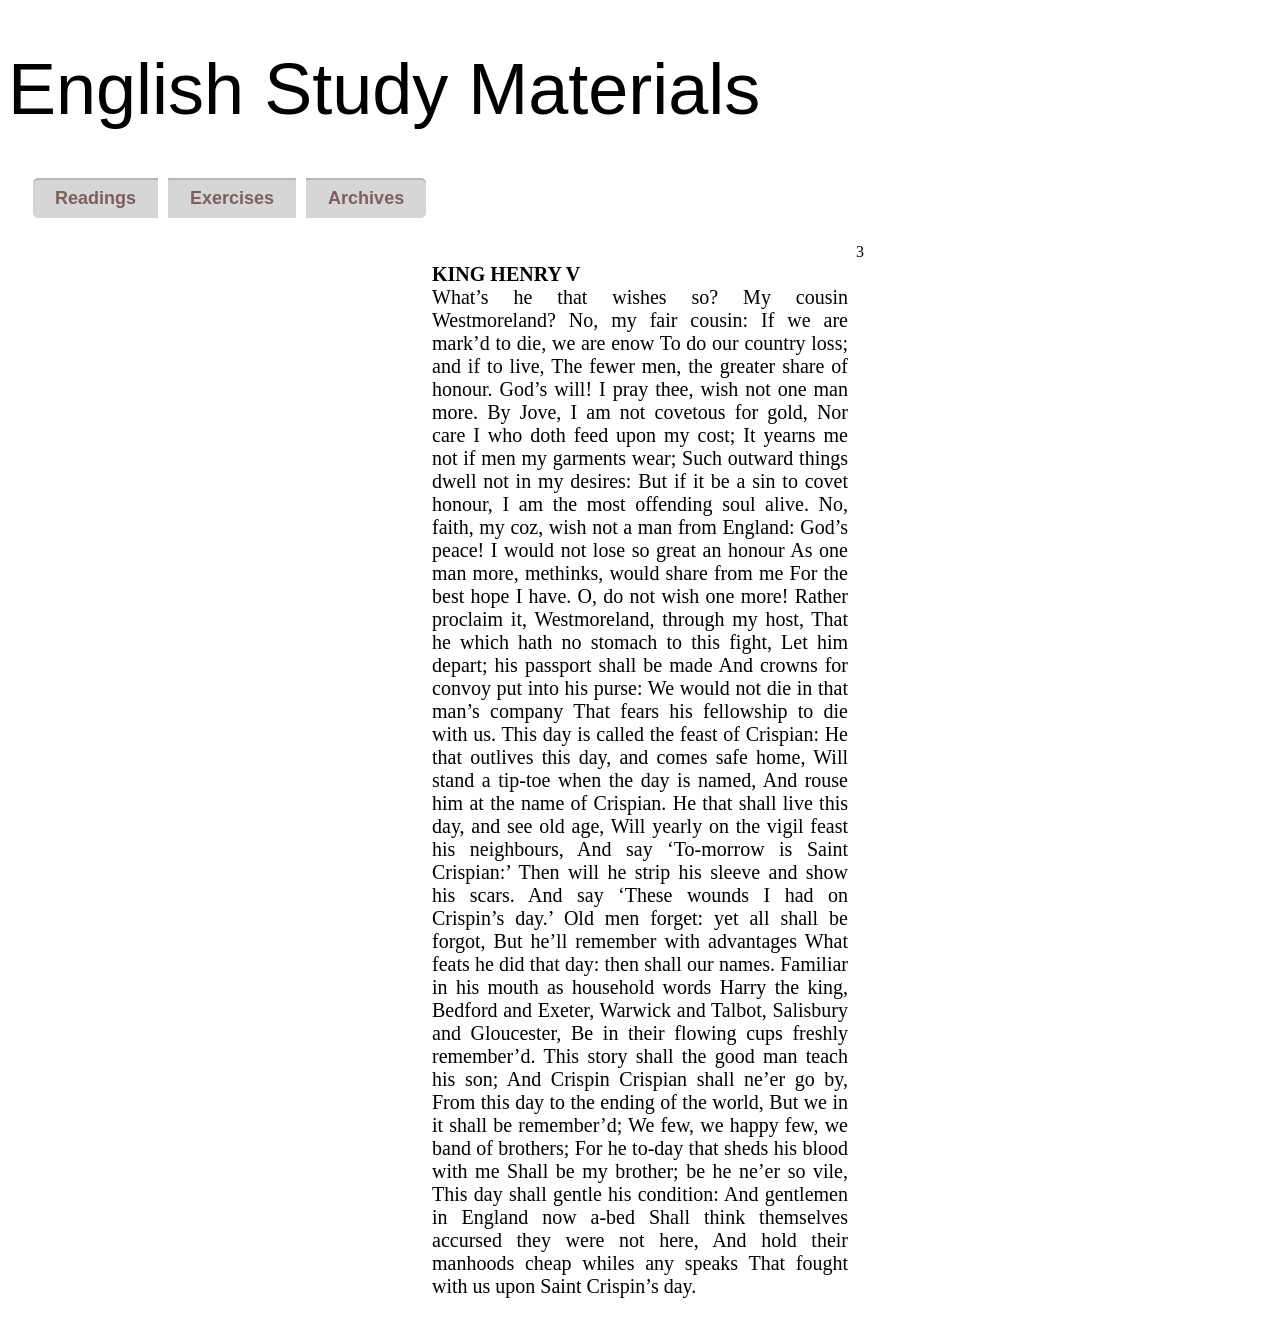
==== index.html @ 18cad993 "Initial commit" ====
<!DOCTYPE html>
<html lang="en">
<head>
    <meta charset="UTF-8">
    <meta name="viewport" content="width=device-width, initial-scale=1.0">
    <title>english study room</title>
    <link rel="stylesheet" href="style.css">
    <link rel="shortcut icon" href="favicon.ico" type="image/x-icon">
</head>
<body>
    <header>
        <!-- Animated Tittle -->
        <h1 class="tracking-in-contract">English Study Materials</h1>
        <!-- Input Boxes -->
        <div class="customCheckBoxHolder">
        <input class="customCheckBoxInput" id="cCB1" type="checkbox">
    <label class="customCheckBoxWrapper" for="cCB1">
        <div class="customCheckBox">
            <div class="inner">Readings</div>
        </div>
    </label>

    <input class="customCheckBoxInput" id="cCB2" type="checkbox">
    <label class="customCheckBoxWrapper" for="cCB2">
        <div class="customCheckBox">
            <div class="inner">Exercises</div>
        </div>
    </label>

    <input class="customCheckBoxInput" id="cCB3" type="checkbox">
    <label class="customCheckBoxWrapper" for="cCB3">
        <div class="customCheckBox">
            <div class="inner" href="archive.html">Archives</div>
        </div>
    </label>
</div>
    </header>

<section class="layout">
    <div>
    
            
    </div>

    <!-- DIV 2 -->
    <div>
        <p class="Shakespeare-passage">
            <b>KING HENRY V</b>
            <br>
What’s he that wishes so?
My cousin Westmoreland? No, my fair cousin:
If we are mark’d to die, we are enow
To do our country loss; and if to live,
The fewer men, the greater share of honour.
God’s will! I pray thee, wish not one man more.
By Jove, I am not covetous for gold,
Nor care I who doth feed upon my cost;
It yearns me not if men my garments wear;
Such outward things dwell not in my desires:
But if it be a sin to covet honour,
I am the most offending soul alive.
No, faith, my coz, wish not a man from England:
God’s peace! I would not lose so great an honour
As one man more, methinks, would share from me
For the best hope I have. O, do not wish one more!
Rather proclaim it, Westmoreland, through my host,
That he which hath no stomach to this fight,
Let him depart; his passport shall be made
And crowns for convoy put into his purse:
We would not die in that man’s company
That fears his fellowship to die with us.
This day is called the feast of Crispian:
He that outlives this day, and comes safe home,
Will stand a tip-toe when the day is named,
And rouse him at the name of Crispian.
He that shall live this day, and see old age,
Will yearly on the vigil feast his neighbours,
And say ‘To-morrow is Saint Crispian:’
Then will he strip his sleeve and show his scars.
And say ‘These wounds I had on Crispin’s day.’
Old men forget: yet all shall be forgot,
But he’ll remember with advantages
What feats he did that day: then shall our names.
Familiar in his mouth as household words
Harry the king, Bedford and Exeter,
Warwick and Talbot, Salisbury and Gloucester,
Be in their flowing cups freshly remember’d.
This story shall the good man teach his son;
And Crispin Crispian shall ne’er go by,
From this day to the ending of the world,
But we in it shall be remember’d;
We few, we happy few, we band of brothers;
For he to-day that sheds his blood with me
Shall be my brother; be he ne’er so vile,
This day shall gentle his condition:
And gentlemen in England now a-bed
Shall think themselves accursed they were not here,
And hold their manhoods cheap whiles any speaks
That fought with us upon Saint Crispin’s day.
</p>

    </div>
    <div>3</div>

</section>
    
</body>
</html>
---- style.css ----
html {
    scroll-behavior: smooth;
}

/* Animated Tittle */
h1 {
  font-family: 'Helvetica';
  font-size: 72px;
  font-weight:400;
}

.tracking-in-contract {
	-webkit-animation: tracking-in-contract 0.9s cubic-bezier(0.215, 0.610, 0.355, 1.000) both;
	        animation: tracking-in-contract 0.9s cubic-bezier(0.215, 0.610, 0.355, 1.000) both;
}

@-webkit-keyframes tracking-in-contract {
  0% {
    letter-spacing: 1em;
    opacity: 0;
  }
  40% {
    opacity: 0.6;
  }
  100% {
    letter-spacing: normal;
    opacity: 1;
  }
}
@keyframes tracking-in-contract {
  0% {
    letter-spacing: 1em;
    opacity: 0;
  }
  40% {
    opacity: 0.6;
  }
  100% {
    letter-spacing: normal;
    opacity: 1;
  }
}

/* DIVS */
.Shakespeare-passage {
  max-width: 480px;
  text-align: justify;
  font-size: 20px;
  
}

/* Main Input Boxes */
.customCheckBoxInput {
  display: none;
}

.customCheckBoxHolder {
  margin: 25px;
  display: flex;
  gap: 10px;
}

.customCheckBox {
  width: fit-content;
  position: relative;
  overflow: hidden;
  cursor: pointer;
  user-select: none;
  padding: 4px 22px;
  background-color: rgba(0, 0, 0, 0.16);
  border-radius: 0px;
  color: rgba(70, 19, 19, 0.61);
  transition-timing-function: cubic-bezier(0.25, 0.8, 0.25, 1);
  transition-duration: 300ms;
  transition-property: color, background-color, box-shadow;
  display: flex;
  height: 32px;
  align-items: center;
  box-shadow: rgba(0, 0, 0, 0.15) 0px 2px 1px 0px inset, rgba(255, 255, 255, 0.63) 0px 1px 1px 0px;
  outline: none;
  justify-content: center;
  min-width: 55px;
}

.customCheckBox:hover {
  background-color: #2c2c2c;
  color: white;
  box-shadow: rgba(0, 0, 0, 0.23) 0px -4px 1px 0px inset, rgba(255, 255, 255, 0.17) 0px -1px 1px 0px, rgba(0, 0, 0, 0.17) 0px 2px 4px 1px;
}

.customCheckBox .inner {
  font-size: 18px;
  font-weight: 600;
  font-family: 'Franklin Gothic Medium', 'Arial Narrow', Arial, sans-serif;
  pointer-events: none;
  transition-timing-function: cubic-bezier(0.25, 0.8, 0.25, 1);
  transition-duration: 300ms;
  transition-property: transform;
  transform: translateY(0px);
}

.customCheckBox:hover .inner {
  transform: translateY(-2px);
}

.customCheckBoxWrapper:first-of-type .customCheckBox {
  border-bottom-left-radius: 5px;
  border-top-left-radius: 5px;
  border-right: 0px;
}

.customCheckBoxWrapper:last-of-type .customCheckBox {
  border-bottom-right-radius: 5px;
  border-top-right-radius: 5px;
  border-left: 0px;
}

.customCheckBoxInput:checked + .customCheckBoxWrapper .customCheckBox {
  background-color: #550423d2;
  color: white;
  box-shadow: rgba(0, 0, 0, 0.23) 0px -4px 1px 0px inset, rgba(255, 255, 255, 0.17) 0px -1px 1px 0px, rgba(0, 0, 0, 0.17) 0px 2px 4px 1px;
}


/* MAIN LAYOUT */
.layout {
  width: 100%;

  display: grid;
  grid-template-rows: 1fr;
  grid-template-columns: repeat(3, 1fr);
  gap: 8px;
}
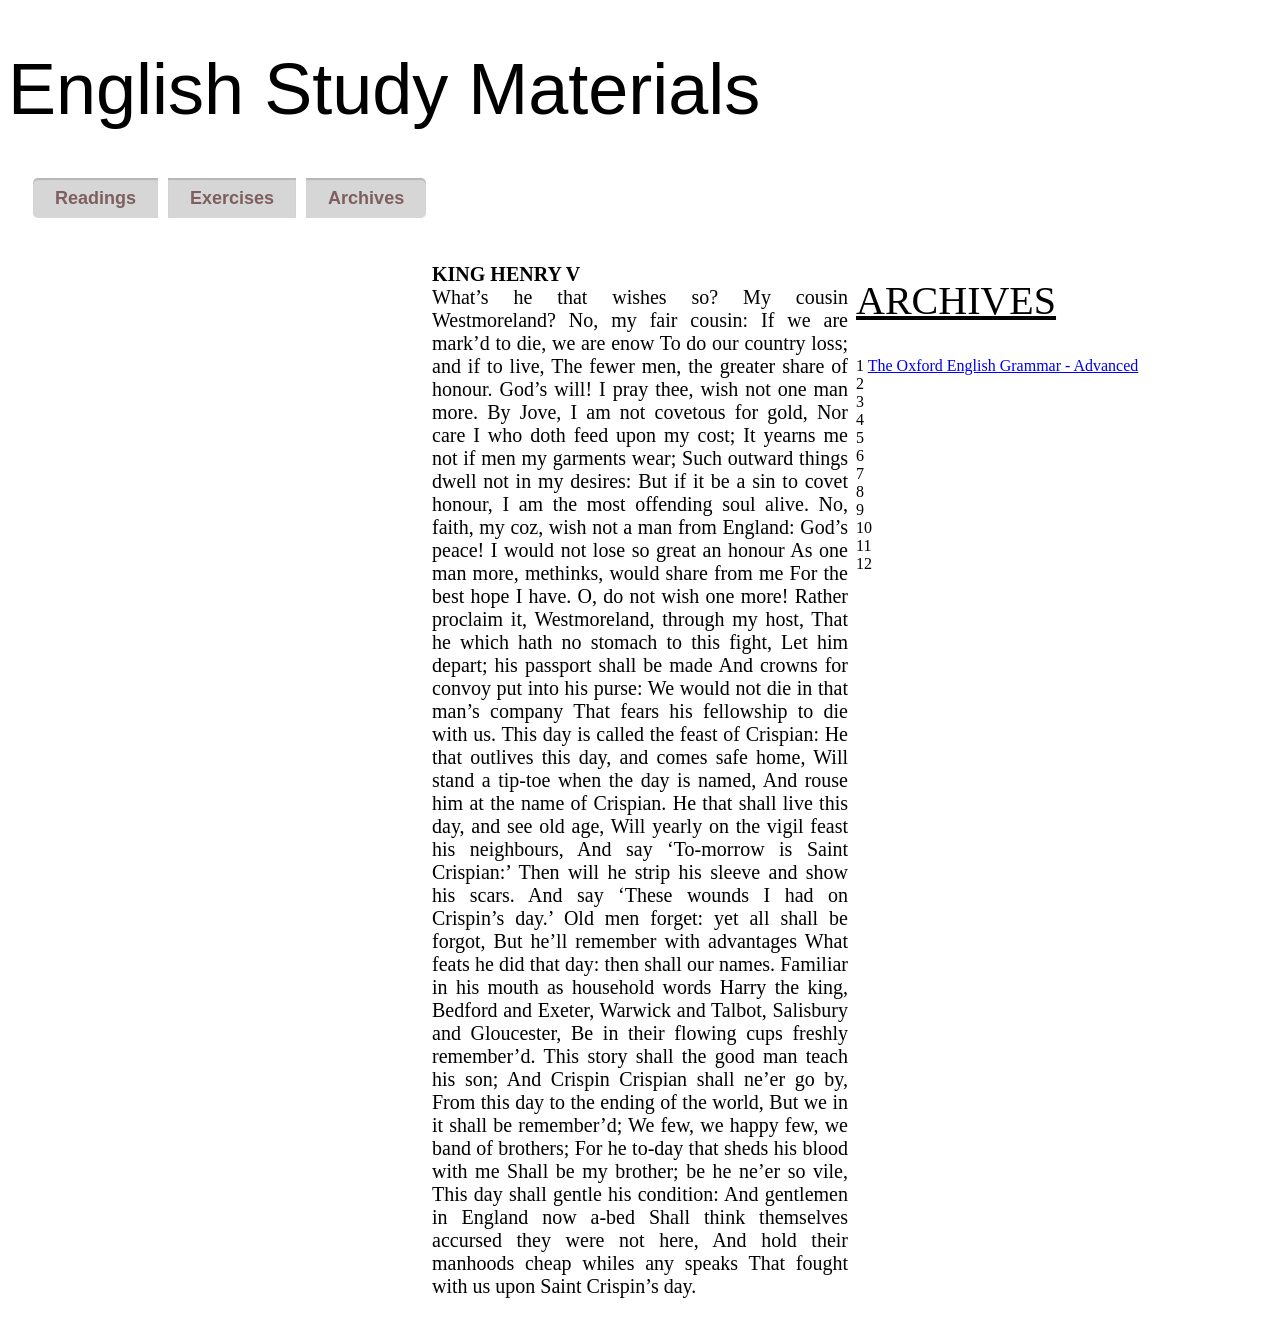
==== commit 8838e1b4: "Initial Commit" ====
--- a/index.html
+++ b/index.html
@@ -100,7 +100,49 @@
 </p>
 
     </div>
-    <div>3</div>
+    <div> 
+        <h2>ARCHIVES</h2>
+        <div class="links-layout">
+            <div class="pdf-1">1
+            <a href="assets/pdfs/TheOxfordEnglishGrammar_Advanced.pdf" target="_blank" rel="noopener noreferrer" aria-label="Open File in new tab (PDF)">The Oxford English Grammar - Advanced</a>
+            </div>
+            
+            <div class="pdf-2">2
+
+            </div>
+            <div class="pdf-3">3
+
+            </div>
+            <div class="pdf-4">4
+
+            </div>
+            <div class="pdf-5">5
+
+            </div>
+            <div class="pdf-6">6
+
+            </div>
+            <div class="pdf-7">7
+
+            </div>
+            <div class="pdf-8">8
+
+            </div>
+            <div class="pdf-9">9
+
+            </div>
+            <div class="pdf-10">10
+
+            </div>
+            <div class="pdf-11">11
+
+            </div>
+            <div class="pdf-12">12
+
+            </div>
+
+        </div>
+    </div>
 
 </section>
     
--- a/style.css
+++ b/style.css
@@ -7,6 +7,13 @@
   font-family: 'Helvetica';
   font-size: 72px;
   font-weight:400;
+}
+
+h2 {
+  font-family: 'Times New Roman', Times, serif;
+  font-size: 40px;
+  font-weight: 400;
+  text-decoration: underline;
 }
 
 .tracking-in-contract {
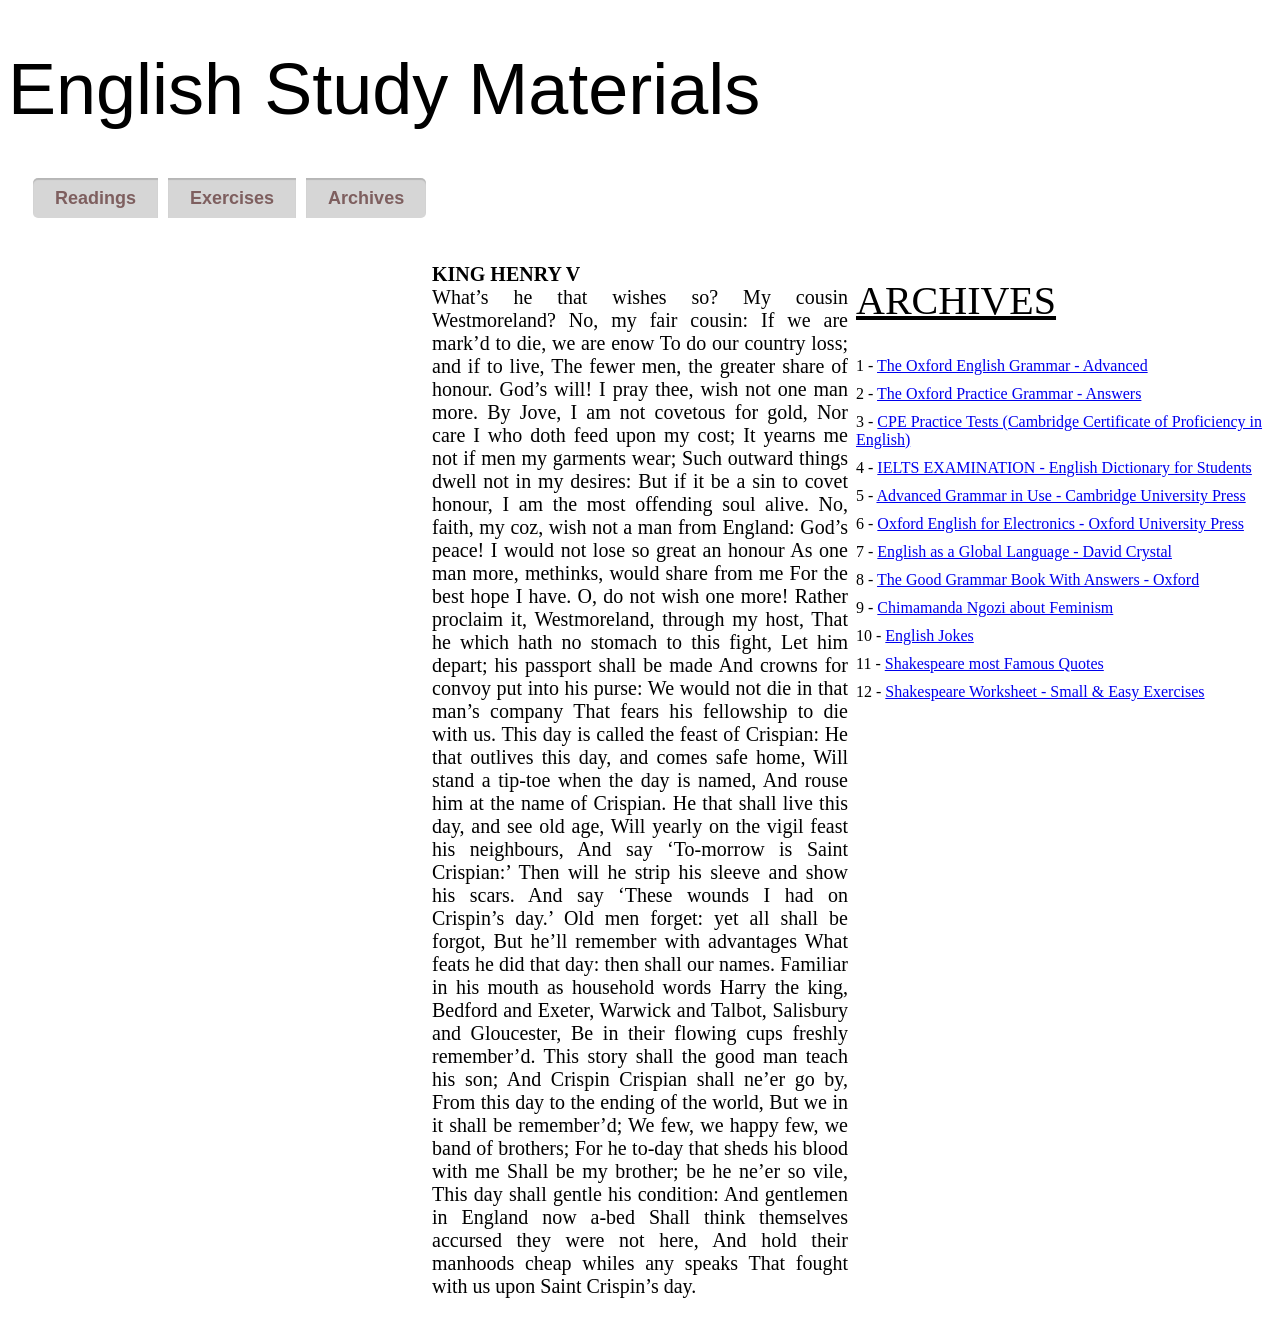
==== commit 0371d501: "Links style" ====
--- a/index.html
+++ b/index.html
@@ -103,42 +103,42 @@
     <div> 
         <h2>ARCHIVES</h2>
         <div class="links-layout">
-            <div class="pdf-1">1
+            <div class="pdf-1">1 -
             <a href="assets/pdfs/TheOxfordEnglishGrammar_Advanced.pdf" target="_blank" rel="noopener noreferrer" aria-label="Open File in new tab (PDF)">The Oxford English Grammar - Advanced</a>
             </div>
-            
-            <div class="pdf-2">2
 
+            <div class="pdf-2">2 -
+            <a href="assets/pdfs/OxfordPracticeGrammar_Answers.pdf" target="_blank" rel="noopener noreferrer" aria-label="Open File in a new tab (PDF)">The Oxford Practice Grammar - Answers</a>
             </div>
-            <div class="pdf-3">3
-
+            <div class="pdf-3">3 -
+            <a href="assets/pdfs/CpePracticeTests_1-1.pdf" target="_blank" rel="noopener noreferrer" aria-label="Open File in a new tab (PDF)">CPE Practice Tests (Cambridge Certificate of Proficiency in English)</a>
             </div>
-            <div class="pdf-4">4
-
+            <div class="pdf-4">4 -
+            <a href="assets/pdfs/DictionaryCambridgeEnglishGrammar.pdf" target="_blank" rel="noopener noreferrer" aria-label="Open File in a new tab (PDF)">IELTS EXAMINATION - English Dictionary for Students</a>
             </div>
-            <div class="pdf-5">5
-
+            <div class="pdf-5">5 -
+            <a href="assets/pdfs/CambridgeEnglish_Advanced.pdf" target="_blank" rel="noopener noreferrer" aria-label="Open File in a new tab (PDF)">Advanced Grammar in Use - Cambridge University Press</a>
             </div>
-            <div class="pdf-6">6
-
+            <div class="pdf-6">6 -
+            <a href="assets/pdfs/OxfordEnglish_Electronic.pdf" target="_blank" rel="noopener noreferrer" aria-label="Open File in a new tab (PDF)">Oxford English for Electronics - Oxford University Press</a>
             </div>
-            <div class="pdf-7">7
-
+            <div class="pdf-7">7 -
+            <a href="assets/pdfs/EnglishGlobalLanguage_DavidCrystal.pdf" target="_blank" rel="noopener noreferrer" aria-label="Open File in a new tab (PDF)">English as a Global Language - David Crystal</a>
             </div>
-            <div class="pdf-8">8
-
+            <div class="pdf-8">8 -
+            <a href="assets/pdfs/TheGoodGrammarBook.pdf" target="_blank" rel="noopener noreferrer" aria-label="Open File in a new tab (PDF)">The Good Grammar Book With Answers - Oxford</a>
             </div>
-            <div class="pdf-9">9
-
+            <div class="pdf-9">9 -
+            <a href="assets/pdfs/Chimamanda_Feminism.pdf" target="_blank" rel="noopener noreferrer" aria-label="Open File in a new tab (PDF)">Chimamanda Ngozi about Feminism</a>
             </div>
-            <div class="pdf-10">10
-
+            <div class="pdf-10">10 -
+            <a href="assets/pdfs/EnglishJokes.pdf" target="_blank" rel="noopener noreferrer" aria-label="Open File in a new tab (PDF)">English Jokes</a>
             </div>
-            <div class="pdf-11">11
-
+            <div class="pdf-11">11 -
+            <a href="assets/pdfs/ShakespeareQuotes.pdf" target="_blank" rel="noopener noreferrer" aria-label="Open File in a new tab (PDF)">Shakespeare most Famous Quotes</a>
             </div>
-            <div class="pdf-12">12
-
+            <div class="pdf-12">12 -
+            <a href="assets/pdfs/ShakespeareWorksheet.pdf" target="_blank" rel="noopener noreferrer" aria-label="Open File in a new tab (PDF)">Shakespeare Worksheet - Small & Easy Exercises</a>
             </div>
 
         </div>
--- a/style.css
+++ b/style.css
@@ -2,18 +2,11 @@
     scroll-behavior: smooth;
 }
 
-/* Animated Tittle */
+/* H1 Animated Tittle */
 h1 {
   font-family: 'Helvetica';
   font-size: 72px;
   font-weight:400;
-}
-
-h2 {
-  font-family: 'Times New Roman', Times, serif;
-  font-size: 40px;
-  font-weight: 400;
-  text-decoration: underline;
 }
 
 .tracking-in-contract {
@@ -48,12 +41,40 @@
   }
 }
 
-/* DIVS */
+h2 {
+  font-family: 'Times New Roman', Times, serif;
+  font-size: 40px;
+  font-weight: 400;
+  text-decoration: underline;
+}
+
+
+/* DIV WITH QUOTE */
 .Shakespeare-passage {
   max-width: 480px;
   text-align: justify;
   font-size: 20px;
   
+}
+
+/* LINKS */
+.links-layout {
+  width: 100%;
+
+  display: flex;
+  flex-direction: column;
+  gap: 10px;
+
+  justify-content: center;
+  align-items: flex-start;
+
+}
+
+.pdf-1 a:hover , .pdf-2 a:hover , .pdf-3 a:hover , .pdf-4 a:hover , .pdf-5 a:hover , .pdf-6 a:hover , .pdf-7 a:hover , .pdf-8 a:hover , .pdf-9 a:hover , .pdf-10 a:hover , .pdf-11 a:hover , .pdf-12 a:hover {
+    display: inline-block;
+    font-size: 20px;
+    padding: 4px;
+    transition: border-color 0.4s ease-in, padding 0.4s ease;
 }
 
 /* Main Input Boxes */
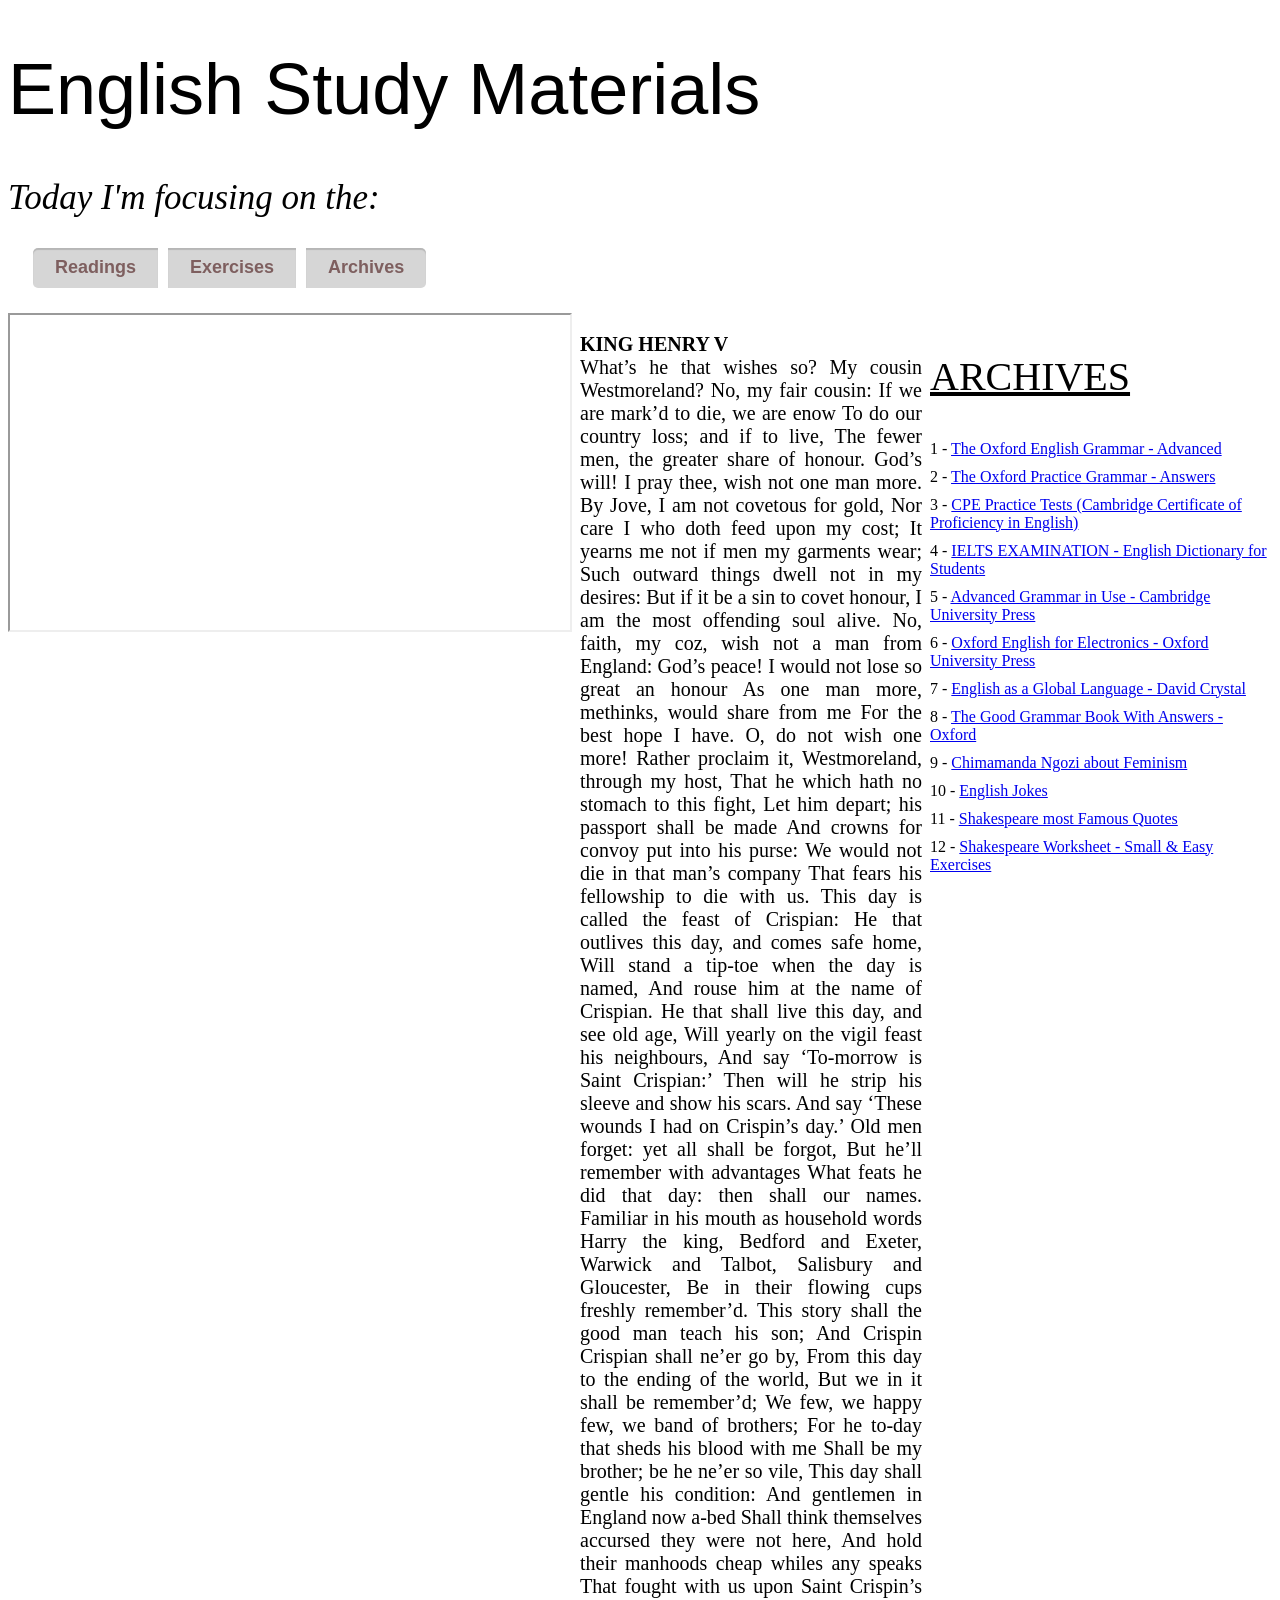
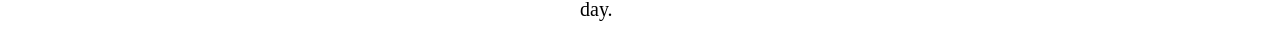
==== commit c211053a: "Add Video" ====
--- a/index.html
+++ b/index.html
@@ -11,6 +11,7 @@
     <header>
         <!-- Animated Tittle -->
         <h1 class="tracking-in-contract">English Study Materials</h1>
+        <h2>Today I'm focusing on the:</h2>
         <!-- Input Boxes -->
         <div class="customCheckBoxHolder">
         <input class="customCheckBoxInput" id="cCB1" type="checkbox">
@@ -38,8 +39,9 @@
 
 <section class="layout">
     <div>
-    
-            
+<iframe width="560" height="315" src="https://www.youtube.com/embed/FVS827fKYAk?si=3gd1fNKemx0274nP&amp;controls=0" 
+referrerpolicy="strict-origin-when-cross-origin" allowfullscreen>
+</iframe>
     </div>
 
     <!-- DIV 2 -->
@@ -101,7 +103,7 @@
 
     </div>
     <div> 
-        <h2>ARCHIVES</h2>
+        <h3>ARCHIVES</h3>
         <div class="links-layout">
             <div class="pdf-1">1 -
             <a href="assets/pdfs/TheOxfordEnglishGrammar_Advanced.pdf" target="_blank" rel="noopener noreferrer" aria-label="Open File in new tab (PDF)">The Oxford English Grammar - Advanced</a>
--- a/style.css
+++ b/style.css
@@ -42,11 +42,21 @@
 }
 
 h2 {
+  font-size: 35px;
+  font-family: 'Times New Roman', Times, serif;
+  font-style: italic;
+  font-weight: 300;
+ 
+}
+
+h3 {
   font-family: 'Times New Roman', Times, serif;
   font-size: 40px;
   font-weight: 400;
   text-decoration: underline;
 }
+
+/* DIV VIDEO */
 
 
 /* DIV WITH QUOTE */
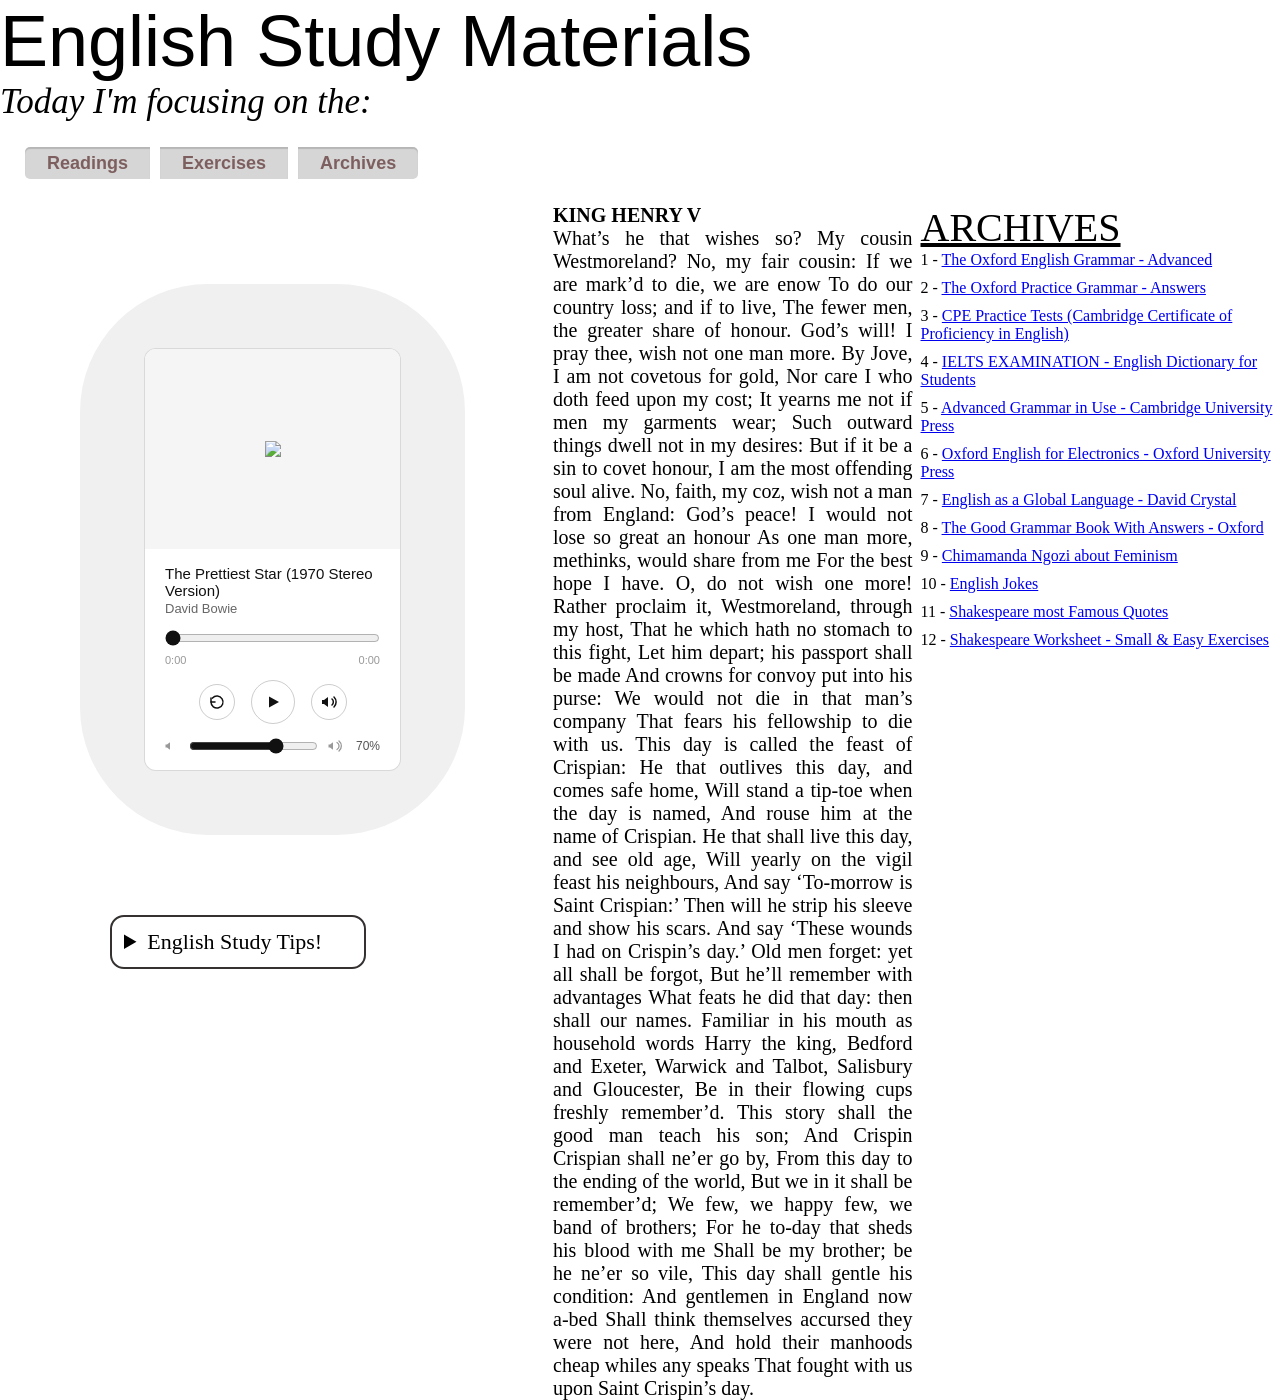
==== commit 748f03b1: "Add Music Card e Update CSS" ====
--- a/index.html
+++ b/index.html
@@ -35,13 +35,122 @@
         </div>
     </label>
 </div>
-    </header>
+</header>
+
 
 <section class="layout">
+    <!-- DIV 1 -->
     <div>
-<iframe width="560" height="315" src="https://www.youtube.com/embed/FVS827fKYAk?si=3gd1fNKemx0274nP&amp;controls=0" 
-referrerpolicy="strict-origin-when-cross-origin" allowfullscreen>
-</iframe>
+        <!-- Music Card-->
+     <div class="card-body">
+<div class="card">
+   <div class="card__media">
+    <div class="card__media-placeholder">
+      <img src="assets/dps-dancing.gif">
+     </div>
+  </div>
+ 
+  <!-- Music Body -->
+  <div class="card__body">
+ 
+    <!-- Track info -->
+    <p class="track__title">The Prettiest Star (1970 Stereo Version)</p>
+    <p class="track__artist">David Bowie</p>
+ 
+    <!-- PROGRESS BAR -->
+    <input
+      type="range"
+      id="progress"
+      class="progress__bar"
+      min="0" max="100" value="0" step="1"
+      oninput="seekAudio(this.value)">
+    <div class="progress__times">
+      <span id="current-time">0:00</span>
+      <span id="total-time">0:00</span>
+    </div>
+ 
+    <!-- CONTROLS -->
+    <div class="controls">
+ 
+      <!-- Restart -->
+      <button class="btn btn--sm" onclick="restartAudio()" title="Restart">
+        <svg width="16" height="16" viewBox="0 0 16 16" fill="none">
+          <path d="M2 8a6 6 0 1 0 1.5-3.9" stroke="currentColor" stroke-width="1.5" stroke-linecap="round"/>
+          <path d="M2 4v4h4" stroke="currentColor" stroke-width="1.5" stroke-linecap="round" stroke-linejoin="round"/>
+        </svg>
+      </button>
+ 
+      <!-- Play / Pause -->
+      <button class="btn btn--play" onclick="togglePlay()" id="play-btn" title="Play / Pause">
+        <!-- Play icon (triangle) — visible by default -->
+        <svg id="play-icon" width="18" height="18" viewBox="0 0 18 18" fill="none">
+          <path d="M5 3.5l10 5.5-10 5.5V3.5z" fill="currentColor"/>
+        </svg>
+        <!-- Pause icon -->
+        <svg id="pause-icon" width="18" height="18" viewBox="0 0 18 18" fill="none" style="display:none;">
+          <rect x="4" y="3" width="3.5" height="12" rx="1" fill="currentColor"/>
+          <rect x="10.5" y="3" width="3.5" height="12" rx="1" fill="currentColor"/>
+        </svg>
+      </button>
+ 
+      <!-- Mute / Unmute -->
+      <button class="btn btn--sm" onclick="toggleMute()" id="mute-btn" title="Mute / Unmute">
+        <svg id="vol-icon" width="16" height="16" viewBox="0 0 16 16" fill="none">
+          <path d="M3 6H1v4h2l4 3V3L3 6z" fill="currentColor"/>
+          <path d="M11 5a4 4 0 0 1 0 6" stroke="currentColor" stroke-width="1.5" stroke-linecap="round"/>
+          <path d="M13 3a7 7 0 0 1 0 10" stroke="currentColor" stroke-width="1.5" stroke-linecap="round"/>
+        </svg>
+        <svg id="mute-icon" width="16" height="16" viewBox="0 0 16 16" fill="none" style="display:none;">
+          <path d="M3 6H1v4h2l4 3V3L3 6z" fill="currentColor"/>
+          <path d="M13 5l-4 4m0-4l4 4" stroke="currentColor" stroke-width="1.5" stroke-linecap="round"/>
+        </svg>
+      </button>
+ 
+    </div>
+ 
+    <!-- VOLUME SLIDER -->
+    <div class="volume">
+      <!-- Low-volume icon (left) -->
+      <svg class="volume__icon" width="14" height="14" viewBox="0 0 14 14" fill="none">
+        <path d="M2 5.5H0.5v3H2l3 2.25V3.25L2 5.5z" fill="currentColor"/>
+      </svg>
+ 
+      <input
+        type="range"
+        id="volume"
+        class="volume__slider"
+        min="0" max="100" value="70" step="1"
+        oninput="setVolume(this.value)">
+ 
+      <!-- High-volume icon (right) -->
+      <svg class="volume__icon" width="14" height="14" viewBox="0 0 14 14" fill="none">
+        <path d="M2 5.5H0.5v3H2l3 2.25V3.25L2 5.5z" fill="currentColor"/>
+        <path d="M9 3.5a4 4 0 0 1 0 7" stroke="currentColor" stroke-width="1.3" stroke-linecap="round"/>
+        <path d="M11 2a6.5 6.5 0 0 1 0 10" stroke="currentColor" stroke-width="1.3" stroke-linecap="round"/>
+      </svg>
+ 
+      <!-- Live percentage readout -->
+      <span class="volume__label" id="vol-label">70%</span>
+    </div>
+    
+  <!-- Audio -->
+<audio id="audio" src="assets/David Bowie - The Prettiest Star (1970 stereo version).mp3" preload="metadata"></audio>
+  </div>
+
+</div>
+</div>
+<details class="collapse">
+            <summary class="collapse-tittle">English Study Tips!</summary>
+            <div class="collapse-content">
+                <ul>
+                    <li><h3>Stay consistent</h3>Regular practice beats marathon sessions. <i>Even 15 minutes daily is more effective than several hours once a week.</i></li>
+                    <li><h3>Don't fear mistakes</h3>They're a natural part of the process and help you identify areas that need more attention.</li>
+                    <li><h3>Immerse yourself in English</h3>Change your phone's language to English, watch movies with subtitles, listen to English music, and read English news websites.</li>
+                    <li><h3>Practice with others</h3>It helps you stay motivated, practice conversation skills, learn from others' questions, <i>and build confidence speaking.</i></li>
+                </ul>
+            </div>
+        </details>
+
     </div>
 
     <!-- DIV 2 -->
@@ -103,7 +212,7 @@
 
     </div>
     <div> 
-        <h3>ARCHIVES</h3>
+        <h3 class="archives-tittle">ARCHIVES</h3>
         <div class="links-layout">
             <div class="pdf-1">1 -
             <a href="assets/pdfs/TheOxfordEnglishGrammar_Advanced.pdf" target="_blank" rel="noopener noreferrer" aria-label="Open File in new tab (PDF)">The Oxford English Grammar - Advanced</a>
@@ -147,6 +256,110 @@
     </div>
 
 </section>
-    
+    <script>
+      // ── References to DOM elements ──────────
+  const audio         = document.getElementById('audio');
+  const progressBar   = document.getElementById('progress');
+  const currentTimeEl = document.getElementById('current-time');
+  const totalTimeEl   = document.getElementById('total-time');
+  const playIcon      = document.getElementById('play-icon');
+  const pauseIcon     = document.getElementById('pause-icon');
+  const volIcon       = document.getElementById('vol-icon');
+  const muteIcon      = document.getElementById('mute-icon');
+  const volLabel      = document.getElementById('vol-label');
+ 
+  // Set initial volume to 80%
+  audio.volume = 0.8;
+ 
+  // ── Helper: formats seconds → "m:ss" ────
+  // e.g. 90 → "1:30"
+  function fmt(seconds) {
+    const m   = Math.floor(seconds / 60);
+    const sec = Math.floor(seconds % 60);
+    return m + ':' + (sec < 10 ? '0' : '') + sec;
+  }
+ 
+  // ── Event: metadata loaded ───────────────
+  // Fires once the browser knows the file's duration.
+  // We use it to fill in the total-time label.
+  audio.addEventListener('loadedmetadata', () => {
+    totalTimeEl.textContent = fmt(audio.duration);
+  });
+ 
+  // ── Event: playback progressing ─────────
+  // Fires ~4x per second while audio plays.
+  // Updates the progress bar thumb and current-time label.
+  audio.addEventListener('timeupdate', () => {
+    if (!audio.duration) return;
+    const percent = (audio.currentTime / audio.duration) * 100;
+    progressBar.value       = Math.round(percent);
+    currentTimeEl.textContent = fmt(audio.currentTime);
+  });
+ 
+  // ── Event: track ended ───────────────────
+  // Resets the play/pause button to "play" state.
+  audio.addEventListener('ended', () => {
+    playIcon.style.display  = '';
+    pauseIcon.style.display = 'none';
+  });
+ 
+  // ── Function: togglePlay() ───────────────
+  // Called by the play/pause button.
+  // Plays if paused, pauses if playing.
+  // Swaps the visible icon accordingly.
+  function togglePlay() {
+    if (audio.paused) {
+      audio.play();
+      playIcon.style.display  = 'none';
+      pauseIcon.style.display = '';
+    } else {
+      audio.pause();
+      playIcon.style.display  = '';
+      pauseIcon.style.display = 'none';
+    }
+  }
+ 
+  // ── Function: seekAudio(value) ───────────
+  // Called by the progress bar's oninput event.
+  // Converts the slider's 0–100 value to a
+  // position in seconds and jumps there.
+  function seekAudio(value) {
+    if (!audio.duration) return;
+    audio.currentTime = (value / 100) * audio.duration;
+  }
+ 
+  // ── Function: restartAudio() ─────────────
+  // Called by the restart button.
+  // Rewinds to 0:00 and ensures audio is playing.
+  function restartAudio() {
+    audio.currentTime = 0;
+    if (audio.paused) {
+      audio.play();
+      playIcon.style.display  = 'none';
+      pauseIcon.style.display = '';
+    }
+  }
+ 
+  // ── Function: setVolume(value) ───────────
+  // Called by the volume slider's oninput event.
+  // Converts 0–100 to 0.0–1.0 for the Audio API.
+  // Also un-mutes if the user drags the slider.
+  function setVolume(value) {
+    audio.volume      = value / 100;
+    audio.muted       = false;
+    volIcon.style.display  = '';
+    muteIcon.style.display = 'none';
+    volLabel.textContent   = Math.round(value) + '%';
+  }
+ 
+  // ── Function: toggleMute() ───────────────
+  // Called by the mute button.
+  // Flips audio.muted and swaps the speaker icon.
+  function toggleMute() {
+    audio.muted = !audio.muted;
+    volIcon.style.display  = audio.muted ? 'none' : '';
+    muteIcon.style.display = audio.muted ? ''     : 'none';
+  }  
+    </script>
 </body>
 </html>
--- a/style.css
+++ b/style.css
@@ -49,15 +49,196 @@
  
 }
 
-h3 {
+.archives-tittle {
   font-family: 'Times New Roman', Times, serif;
   font-size: 40px;
   font-weight: 400;
   text-decoration: underline;
 }
 
-/* DIV VIDEO */
-
+/* DIV 1 - ENGLISH TIPS */
+.collapse {
+  width: 20vw;
+  border: 2px solid rgb(53, 49, 49);
+  border-radius: 14px;
+  padding: 12px;
+  cursor: pointer;
+  margin-left: 110px;
+  margin-top: 20px;
+}
+
+.collapse-tittle {
+  font-family: 'Times New Roman', Times, serif;
+  font-weight: 300;
+  font-size: 22px;
+  text-decoration: dashed;
+}
+
+
+.collapse-content {
+  margin-right: 14px;
+  list-style: upper-roman;
+}
+
+h3 {
+  font-family: 'Helvetica';
+  font-weight: 500;
+  font-size: 16px;
+}
+
+/* DIV MUSIC CARD */
+* {
+      box-sizing: border-box;
+      margin: 0;
+      padding: 0;
+    }
+ 
+    .card-body {
+      font-family: sans-serif;
+      background: #f0f0f0;
+      display: flex;
+      align-items: center;
+      justify-content: center;
+      padding: 4rem;
+      border-radius: 8rem;
+      margin: 80px;
+    }
+ 
+    /* Outer card */
+    .card {
+      max-width: 380px;
+      width: 100%;
+      background: #ffffff;
+      border: 0.5px solid rgba(0, 0, 0, 0.15);
+      border-radius: 12px;
+      overflow: hidden;       
+    }
+ 
+    /* GIF */
+    .card__media {
+      width: 100%;
+      height: 200px;
+      background: #f5f5f5;
+      display: flex;
+      align-items: center;
+      justify-content: center;
+      overflow: hidden;
+      position: relative;
+    }
+ 
+    /* Placeholder when no media is provided */
+    .card__media-placeholder {
+      display: flex;
+      flex-direction: column;
+      align-items: center;
+      gap: 8px;
+      color: #aaa;
+      font-size: 13px;
+    }
+ 
+    /* Content area */
+    .card__body {
+      padding: 1rem 1.25rem;
+    }
+ 
+    /* Track info */
+    .track__title {
+      font-weight: 500;
+      font-size: 15px;
+      color: #111;
+      margin-bottom: 2px;
+    }
+ 
+    .track__artist {
+      font-size: 13px;
+      color: #666;
+      margin-bottom: 14px;
+    }
+ 
+    /* Progress bar */
+    .progress__bar {
+      width: 100%;
+      cursor: pointer;
+      accent-color: #111;     
+    }
+ 
+    .progress__times {
+      display: flex;
+      justify-content: space-between;
+      margin-top: 4px;
+    }
+ 
+    .progress__times span {
+      font-size: 11px;
+      color: #999;
+    }
+ 
+    /* Controls */
+    .controls {
+      display: flex;
+      align-items: center;
+      justify-content: center;
+      gap: 16px;
+      margin: 14px 0;
+    }
+ 
+    /* Button style */
+    .btn {
+      border: 0.5px solid rgba(0, 0, 0, 0.2);
+      background: transparent;
+      cursor: pointer;
+      border-radius: 50%;
+      display: flex;
+      align-items: center;
+      justify-content: center;
+      padding: 0;
+      color: #111;
+      transition: background 0.15s;
+    }
+ 
+    .btn:hover {
+      background: #f0f0f0;
+    }
+ 
+    .btn:active {
+      transform: scale(0.96);
+    }
+ 
+    /* Play button */
+    .btn--play {
+      width: 44px;
+      height: 44px;
+    }
+ 
+    .btn--sm {
+      width: 36px;
+      height: 36px;
+    }
+ 
+    /* Volume row */
+    .volume {
+      display: flex;
+      align-items: center;
+      gap: 10px;
+    }
+ 
+    .volume__slider {
+      flex: 1;
+      cursor: pointer;
+      accent-color: #111;
+    }
+ 
+    .volume__label {
+      font-size: 12px;
+      color: #555;
+      min-width: 28px;
+      text-align: right;
+    }
+ 
+    .volume__icon {
+      flex-shrink: 0;
+      color: #999;
+    }
 
 /* DIV WITH QUOTE */
 .Shakespeare-passage {
